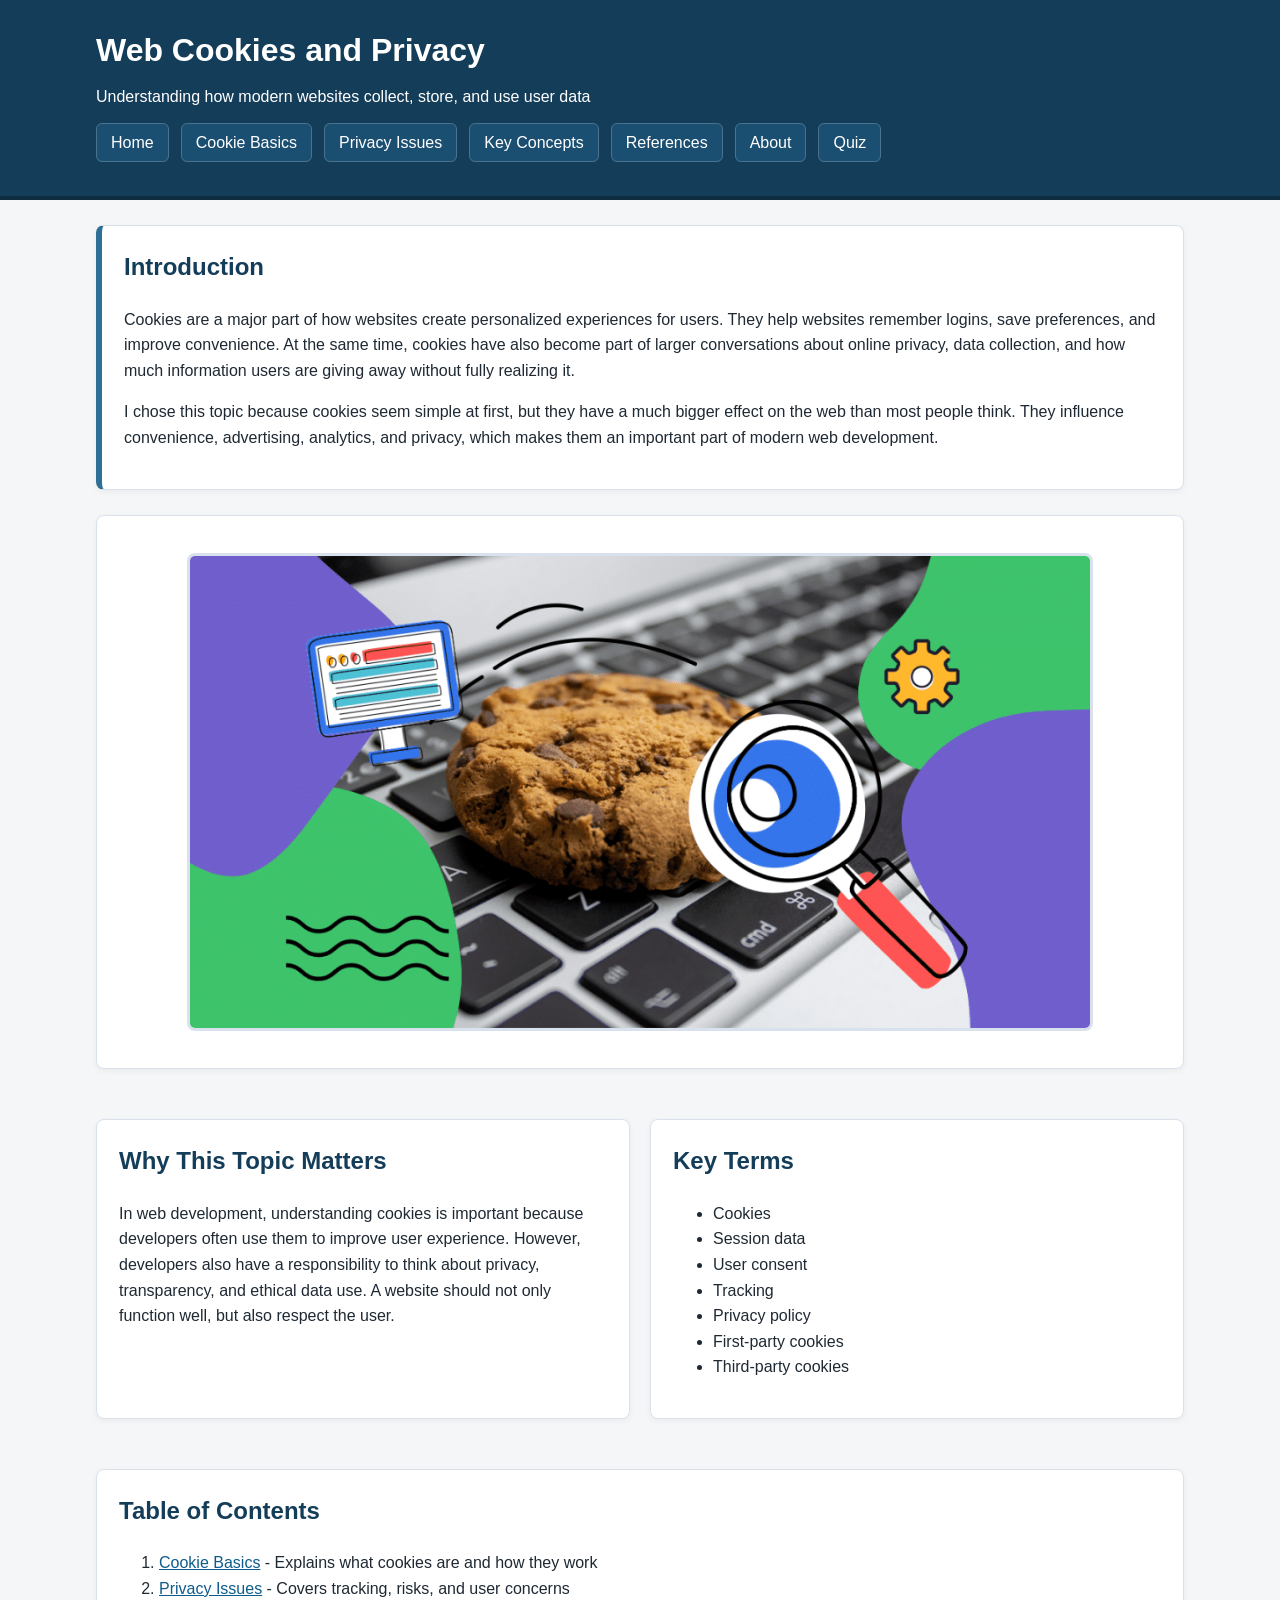
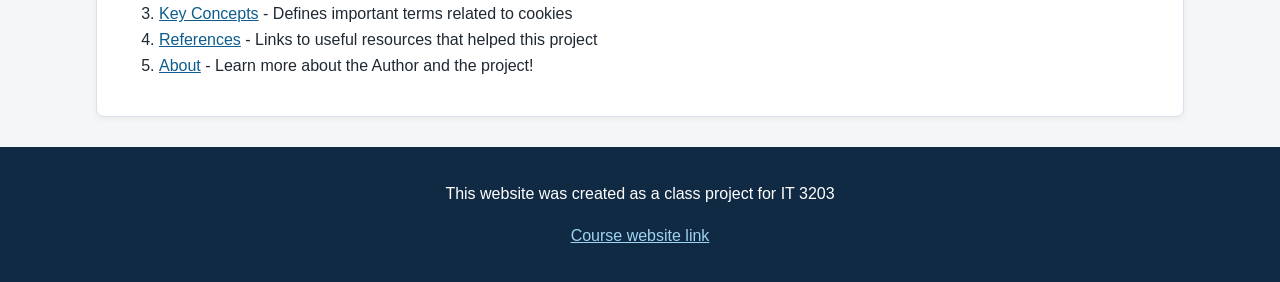
==== index.html @ fdc8d47a "first commit" ====
<!-- This is the homepage of the website. It introduces the topic of cookies and privacy,
provides key terms, and includes navigation to all other sections of the site. -->


<!DOCTYPE html>
<html lang="en">
<head>
    <!-- Basic page setup -->
    <meta charset="UTF-8">
    <meta name="viewport" content="width=device-width, initial-scale=1.0">
    <title>Web Cookies and Privacy | Home</title>
    <link rel="stylesheet" href="style.css">
</head>
<body>
    <!-- Site header and navigation -->
    <header>
        <div class="container">
            <h1>Web Cookies and Privacy</h1>    <!-- Site title -->
            <p class="tagline">Understanding how modern websites collect, store, and use user data</p>

                <!-- Navigation menu -->
            <nav>
                <ul class="nav-menu">   <!-- List of navigation links -->
                    <li><a href="index.html" class="active">Home</a></li>
                    <li><a href="basics.html">Cookie Basics</a></li>
                    <li><a href="privacy.html">Privacy Issues</a></li>
                    <li><a href="concepts.html">Key Concepts</a></li>
                    <li><a href="references.html">References</a></li>
                    <li><a href="about.html">About</a></li>
                    <li><a href="quiz.html">Quiz</a></li>
                </ul>
            </nav>
        </div>
    </header>

    <!-- Main page content -->
    <main class="container">
        <section id="intro" class="card">
            <h2>Introduction</h2>    <!-- This is a subheading -->
            <p>
                Cookies are a major part of how websites create personalized experiences for users.
                They help websites remember logins, save preferences, and improve convenience. At the same time,
                cookies have also become part of larger conversations about online privacy, data collection,
                and how much information users are giving away without fully realizing it.
            </p>
            <p>
                I chose this topic because cookies seem simple at first, but they have a much bigger effect on
                the web than most people think. They influence convenience, advertising, analytics, and privacy,
                which makes them an important part of modern web development.
            </p>
        </section>

        <!-- image section -->
        <section class="card">
            <img src="images/cookies.png"
                 alt="Cookies and privacy website illustration"
                 class="main-image">
        </section>

        <section class="grid-layout">
            <article class="card">
                <h2>Why This Topic Matters</h2>   <!-- This is a subheading -->
                <p>
                    In web development, understanding cookies is important because developers often use them to
                    improve user experience. However, developers also have a responsibility to think about privacy,
                    transparency, and ethical data use. A website should not only function well, but also respect
                    the user.
                </p>
            </article>

            <!-- Key Terms section -->
            <article class="card">
                <h2>Key Terms</h2>   <!-- This is a subheading -->
                <ul>    
                    <li>Cookies</li>    
                    <li>Session data</li>
                    <li>User consent</li>
                    <li>Tracking</li>   
                    <li>Privacy policy</li>
                    <li>First-party cookies</li>
                    <li>Third-party cookies</li>
                </ul>
            </article>
        </section>

        <!-- The table of contents -->
        <section class="card">
            <h2>Table of Contents</h2>   <!-- This is a subheading -->
            <ol>
                <li><a href="basics.html">Cookie Basics</a> - Explains what cookies are and how they work</li>
                <li><a href="privacy.html">Privacy Issues</a> - Covers tracking, risks, and user concerns</li>
                <li><a href="concepts.html">Key Concepts</a> - Defines important terms related to cookies</li>
                <li><a href="references.html">References</a> - Links to useful resources that helped this project</li>
                <li><a href="about.html">About</a> - Learn more about the Author and the project!</li>
            </ol>
        </section>
    </main>
    
    <!-- Footer -->
    <footer>
        <div class="container">
            <p>This website was created as a class project for IT 3203</p>
            <p><a href="https://ksuweb.github.io/IT3203/" target="_blank">Course website link</a></p>   <!-- Link to the course website -->
        </div>
    </footer>
</body>
</html>
---- style.css ----
/* This stylesheet controls the layout, colors, typography, and overall design
of the website. It ensures consistency across all pages using shared styles. */

/* General page styling */
body {
    margin: 0;
    font-family: Arial, Helvetica, sans-serif;
    background-color: #f4f6f8;
    color: #1f2933;
    line-height: 1.6;
}

/* Main width control */
.container {
    width: 85%;
    max-width: 1100px;
    margin: 0 auto;
}

/* Header styling */
header {
    background-color: #143d59;
    color: white;
    padding: 25px 0;
    border-bottom: 4px solid #0f2c3f;
}

header h1 {
    margin: 0;
    font-size: 2rem;
}

.tagline {
    margin-top: 8px;
    font-size: 1rem;
}

/* Navigation menu */
.nav-menu {
    list-style: none;
    padding: 0;
    margin-top: 20px;
    display: flex;
    flex-wrap: wrap;
    gap: 12px;
}

.nav-menu li {
    margin: 0;
}

.nav-menu a {
    text-decoration: none;
    color: white;
    background-color: #1b4f72;
    padding: 10px 14px;
    border-radius: 6px;
    border: 1px solid rgba(255, 255, 255, 0.2);
    transition: background-color 0.3s ease, transform 0.2s ease;
}

/* Hover effect required by assignment */
.nav-menu a:hover {
    background-color: #2e6f95;
    transform: translateY(-2px);
}

.active {
    background-color: #0b2230;
}

/* Card design */
.card {
    background-color: white;
    padding: 22px;
    margin: 25px 0;
    border: 1px solid #d9e2ec;
    border-radius: 8px;
    box-shadow: 0 2px 6px rgba(0, 0, 0, 0.05);
}

/* Grid/Flex layout requirement */
.grid-layout {
    display: flex;
    gap: 20px;
    flex-wrap: wrap;
}

.grid-layout .card {
    flex: 1 1 300px;
}

/* Headings */
h2 {
    color: #143d59;
    margin-top: 0;
}

h3 {
    color: #1b4f72;
}

/* Image styling */
.main-image {
    width: 100%;
    max-width: 900px;
    display: block;
    margin: 15px auto;
    border: 3px solid #d9e2ec;
    border-radius: 8px;
}

.image-note {
    font-size: 0.95rem;
    color: #52606d;
}

/* Table styling */
table {
    width: 100%;
    border-collapse: collapse;
    margin-top: 15px;
}

th,
td {
    border: 1px solid #bcccdc;
    padding: 12px;
    text-align: left;
}

th {
    background-color: #d9eaf7;
}

/* General links */
a {
    color: #0d5c8d;
}

a:hover {
    color: #063a57;
}

/* Footer styling */
footer {
    background-color: #102a43;
    color: white;
    text-align: center;
    padding: 18px 0;
    margin-top: 30px;
}

footer a {
    color: #9fd3f2;
}

/* ID selector example */
#intro {
    border-left: 6px solid #2e6f95;
}

/* Responsive adjustment */
@media (max-width: 768px) {
    .container {
        width: 92%;
    }

    .nav-menu {
        flex-direction: column;
    }

    header h1 {
        font-size: 1.6rem;
    }

}/* Quiz page styles */
.quiz-question {
    margin-bottom: 25px;
    padding: 20px;
    background-color: #f8fbfd;
    border: 1px solid #d7e2ea;
    border-radius: 8px;
}

.quiz-question h3 {
    margin-bottom: 10px;
    color: #123c56;
}

.quiz-question p,
.quiz-question label {
    font-size: 16px;
    line-height: 1.6;
}

.quiz-question input[type="text"] {
    width: 100%;
    max-width: 420px;
    padding: 10px;
    margin-top: 10px;
    border: 1px solid #b7c6d1;
    border-radius: 6px;
    font-size: 16px;
}

.quiz-buttons {
    margin-top: 20px;
}

.quiz-buttons button {
    background-color: #1f5d82;
    color: white;
    border: none;
    padding: 12px 18px;
    margin-right: 10px;
    border-radius: 6px;
    font-size: 15px;
    cursor: pointer;
}

.quiz-buttons button:hover {
    background-color: #174660;
}

#results {
    display: none;
}

.correct-answer {
    color: green;
    font-weight: bold;
}

.wrong-answer {
    color: red;
    font-weight: bold;
}

.pass-text {
    color: green;
    font-size: 22px;
    font-weight: bold;
}

.fail-text {
    color: red;
    font-size: 22px;
    font-weight: bold;
}

/* Results box styling */
#results {
    display: none;
    margin-top: 20px;
    padding: 20px;
    background-color: #f8fbfd;
    border-left: 5px solid #2c6e91;
    border-radius: 8px;
    line-height: 1.7;
}

#results h2 {
    margin-bottom: 15px;
    color: #123c56;
}

#results p {
    margin-bottom: 12px;
}
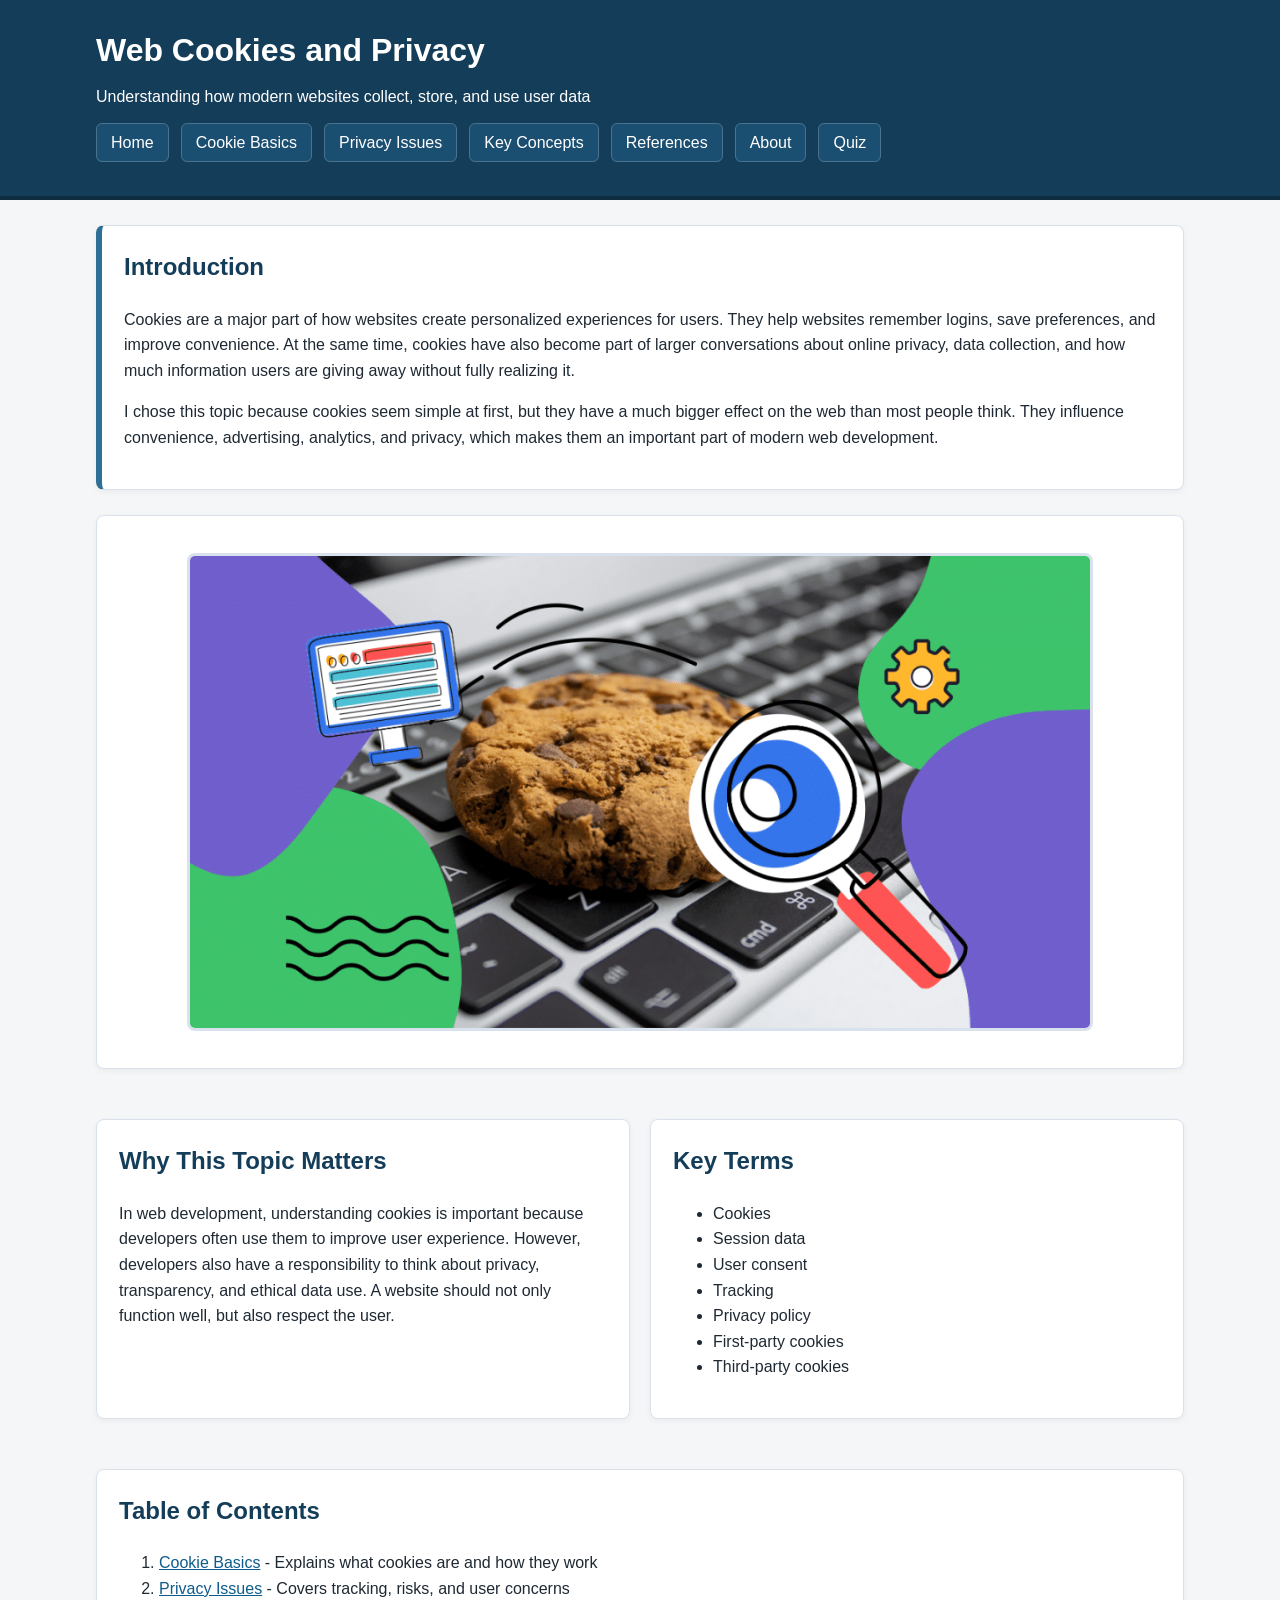
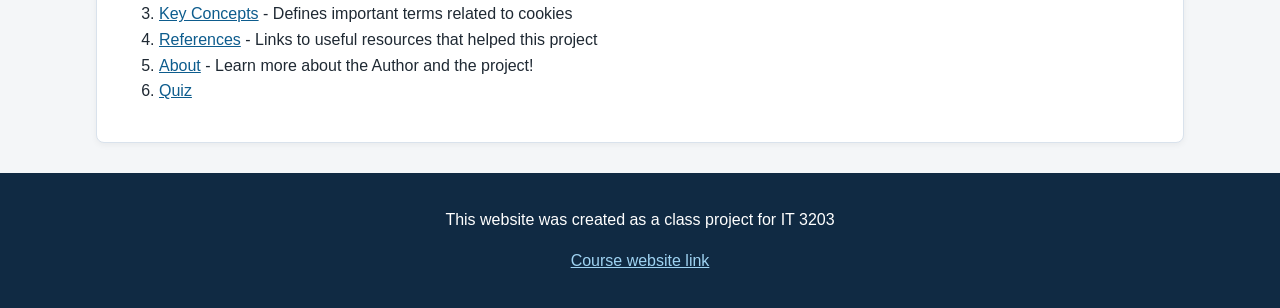
==== commit 48395820: "fixed" ====
--- a/index.html
+++ b/index.html
@@ -92,6 +92,7 @@
                 <li><a href="concepts.html">Key Concepts</a> - Defines important terms related to cookies</li>
                 <li><a href="references.html">References</a> - Links to useful resources that helped this project</li>
                 <li><a href="about.html">About</a> - Learn more about the Author and the project!</li>
+                <li><a href="quiz.html">Quiz</a></li>
             </ol>
         </section>
     </main>
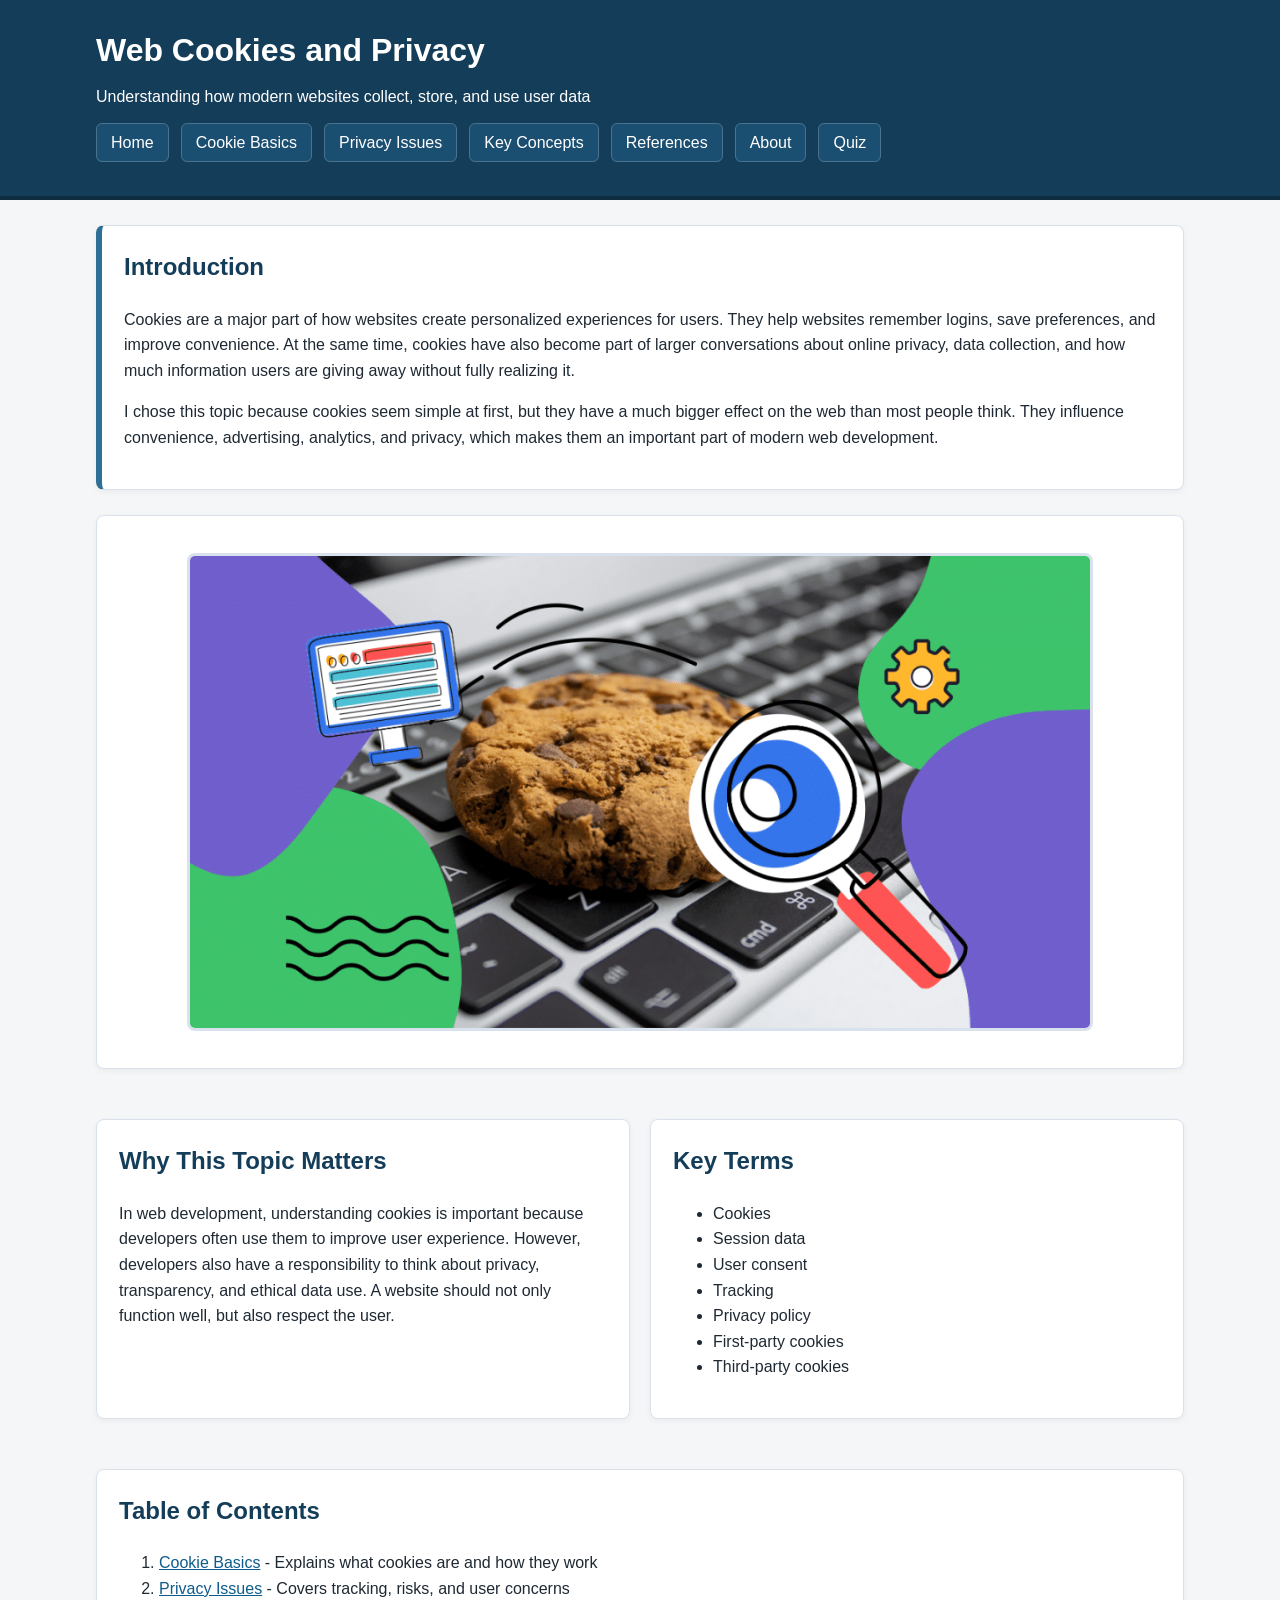
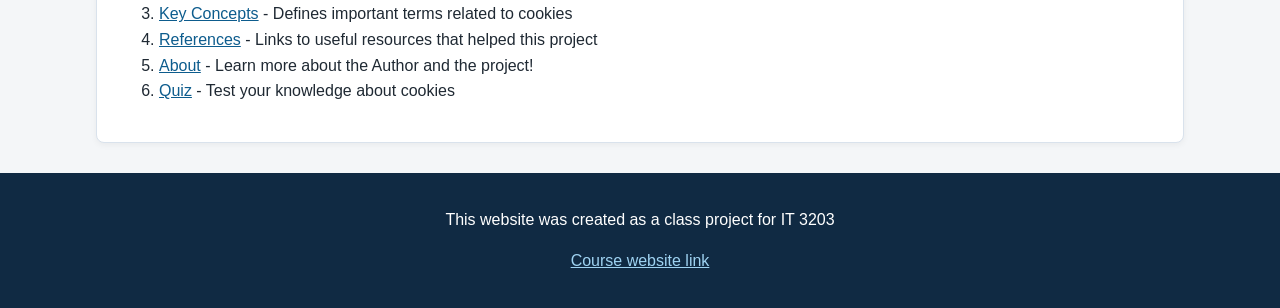
==== commit e122a599: "done" ====
--- a/index.html
+++ b/index.html
@@ -92,7 +92,7 @@
                 <li><a href="concepts.html">Key Concepts</a> - Defines important terms related to cookies</li>
                 <li><a href="references.html">References</a> - Links to useful resources that helped this project</li>
                 <li><a href="about.html">About</a> - Learn more about the Author and the project!</li>
-                <li><a href="quiz.html">Quiz</a></li>
+                <li><a href="quiz.html">Quiz</a> - Test your knowledge about cookies</li>
             </ol>
         </section>
     </main>
